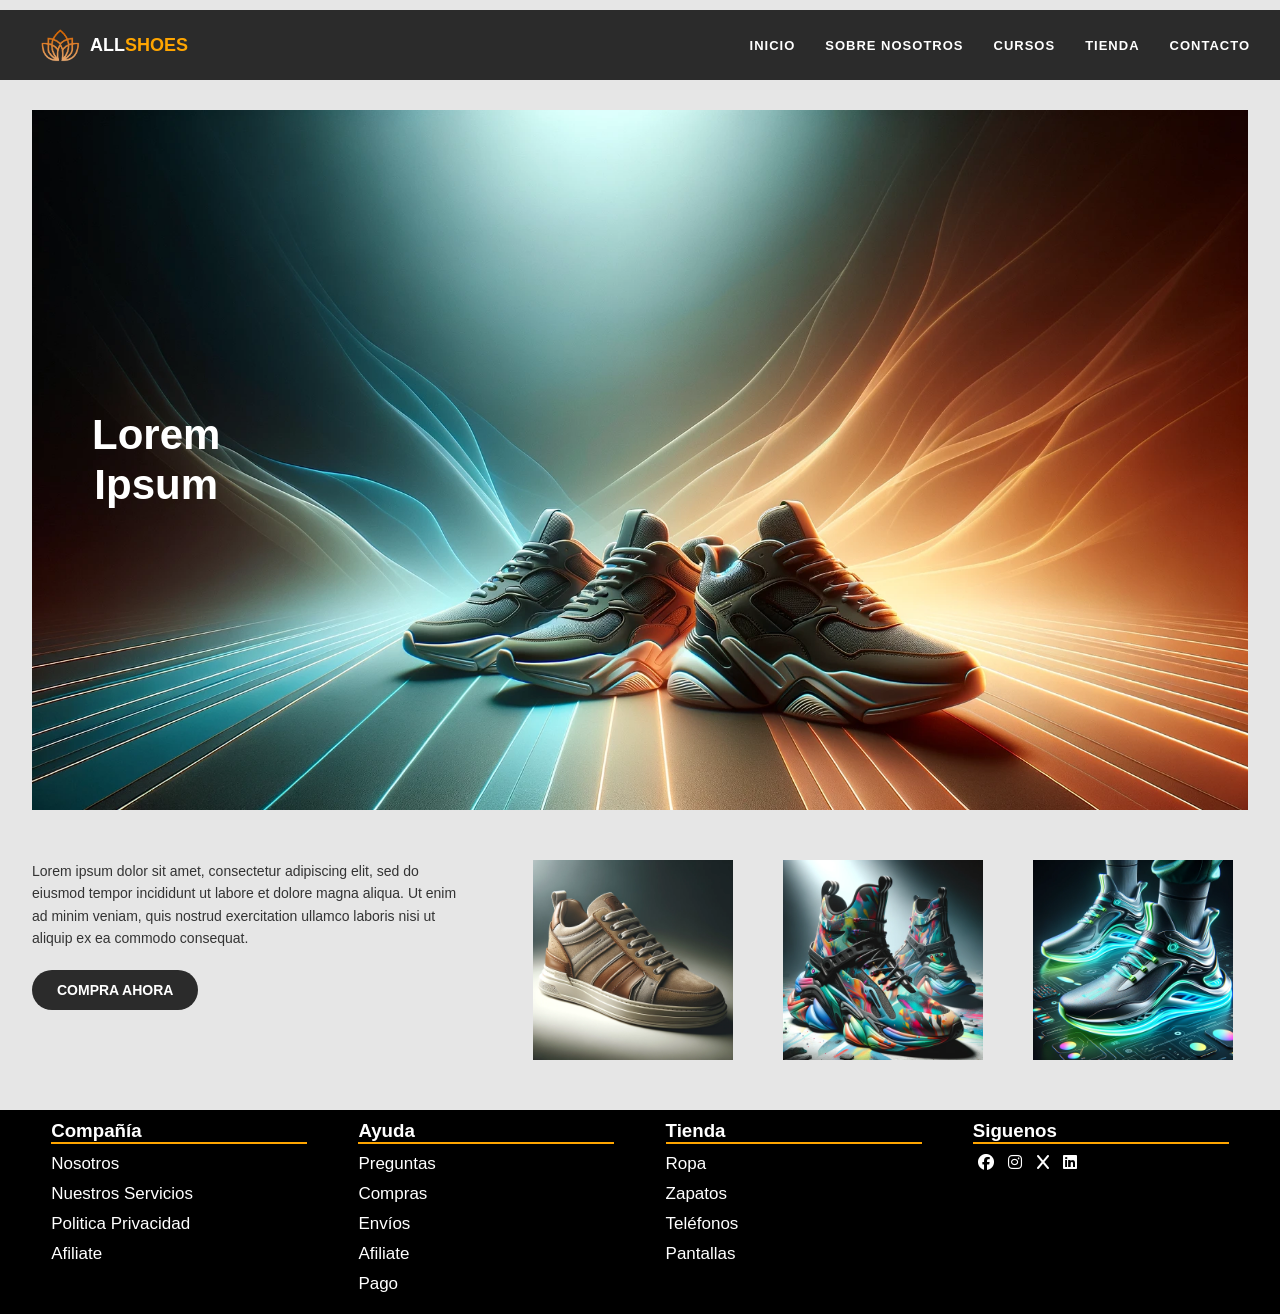
==== index.html @ e3b25574 "Add files via upload" ====
<!DOCTYPE html>
<html lang="en">
<head>
    <meta charset="UTF-8">
    <meta name="viewport" content="width=device-width, initial-scale=1.0">
    <link rel="stylesheet" href="../CSSs/generico.css">
    <link rel="stylesheet" href="../CSSs/header.css">
    <link rel="stylesheet" href="../CSSs/index.css">
    <link rel="stylesheet" href="../CSSs/footer.css">
    <link rel="stylesheet" href="https://cdnjs.cloudflare.com/ajax/libs/font-awesome/6.5.2/css/all.min.css">

    <title>Inicio</title>
</head>
<body>
    <header class="cabecera">
        <div class="contenedor-cabecera">

            <div class="logo">
                <img src="../img/Logos/Logo.png" alt="Logo ALLSHOES" class="imagen-logo"/>
                <span class="texto-logo">ALL<span class="resaltado">SHOES</span></span>
            </div>

            <nav class="menu-navegacion">
                <a href="index.html">INICIO</a>
                <a href="sobrenosotros.html">SOBRE NOSOTROS</a>
                <a href="cursos.html">CURSOS</a>
                <a href="tienda.html">TIENDA</a>
                <a href="contacto.html">CONTACTO</a>
            </nav>

        </div>
    </header>
     <!-- MAIN -->
    <section class="banner-principal">
        <div class="contenido-principal">
            <h1>Lorem<br>Ipsum</h1>
        </div>
    </section>


    <!-- SECCION INFERIOR -->
    <section class="seccion-inferior">
        <div class="contenedor-inferior">

            <div class="columna-texto">
                <p>
                    Lorem ipsum dolor sit amet, consectetur adipiscing elit,
                    sed do eiusmod tempor incididunt ut labore et dolore
                    magna aliqua. Ut enim ad minim veniam, quis nostrud
                    exercitation ullamco laboris nisi ut aliquip ex ea
                    commodo consequat.
                </p>

                <a href="#" class="boton-compra">COMPRA AHORA</a>
            </div>

            <div class="columna-imagenes">
                <div class="tarjeta-producto1">
                    
                </div>
                <div class="tarjeta-producto2">
                    
                </div>
                <div class="tarjeta-producto3">
                    
                </div>
            </div>

        </div>
    </section>
    <footer>
        <div class="footer-box">
            <div class="enlaces">
                <h3 class="cat">Compañía</h3>
                <a class="enlace" href="#">Nosotros</a>
                <a class="enlace" href="#">Nuestros Servicios</a>
                <a class="enlace" href="#">Politica Privacidad</a>
                <a class="enlace" href="#">Afiliate</a>
            </div>
            <div class="enlaces">
                <h3 class="cat">Ayuda</h3>
                <a class="enlace" href="#">Preguntas</a>
                <a class="enlace" href="#">Compras</a>
                <a class="enlace" href="#">Envíos</a>
                <a class="enlace" href="#">Afiliate</a>
                <a class="enlace" href="#">Pago</a>
            </div>
            <div class="enlaces">
                <h3 class="cat">Tienda</h3>
                <a class="enlace" href="#">Ropa</a>
                <a class="enlace" href="#">Zapatos</a>
                <a class="enlace" href="#">Teléfonos</a>
                <a class="enlace" href="#">Pantallas</a>
            </div>
            <div class="enlaces">
                <h3 class="cat">Siguenos</h3>
                    <div>
                        <a class="red-social" href="#"><i class="fa-brands fa-facebook"></i></a>
                        <a class="red-social" href="#"><i class="fa-brands fa-instagram"></i></a>
                        <a class="red-social" href="#"><i class="fa-solid fa-x"></i></a>
                        <a class="red-social" href="#"><i class="fa-brands fa-linkedin"></i></a>
                    </div>
            </div>
        </div>
    </footer>
</body>
</html>
---- CSSs/generico.css ----
* {
    margin: 0;
    padding: 0;
    box-sizing: border-box;
}
body {
    font-family: Arial, sans-serif;
    background-color: #e6e6e6;
}
---- CSSs/header.css ----
.cabecera {
    padding: 10px 0;
}

.imagen-logo {
    height: 40px;
}
.contenedor-cabecera {
    width: 100%;
    margin: auto;
    display: flex;
    justify-content: space-between;
    align-items: center;
    background-color: #2b2b2b;
    padding: 15px 30px;
}

.logo {
    margin-left: 10px;
    display: flex;
    align-items: center;
    gap: 10px;
    color: white;
    font-weight: bold;
    font-size: 18px;
}

.resaltado {
    color: orange;
}

.menu-navegacion {
    display: flex;
    gap: 30px;
    flex-wrap: wrap;
}

.menu-navegacion a {
    text-decoration: none;
    color: white;
    font-size: 13px;
    font-weight: bold;
    letter-spacing: 1px;
    transition: color 0.3s ease;
}

.menu-navegacion a:hover {
    color: orange;
}
---- CSSs/index.css ----
/* IMAGEN PRINCIPAL */
.banner-principal{
    width: 95%;
    height: 700px;
    margin: 20px auto;
    display: flex;
    align-items: center;
    background-image: url("../img/Carroussel/Carroussel-1.webp");
    background-size: cover;
    background-position: center;
    background-position: bottom;
}

.contenido-principal h1 {
    color: white;
    font-size: 42px;
    line-height: 1.2;
    font-weight: 600;
    text-align: center;
    padding-left: 60px;
}

/* SECCION INFERIOR */
.seccion-inferior {
    width: 95%;
    margin: auto;
    padding: 30px 0 50px 0;
}

.contenedor-inferior {
    display: flex;
    justify-content: space-between;
    align-items: flex-start;
    gap: 40px;
}

.columna-texto {
    width: 35%;
}

.columna-texto p {
    font-size: 14px;
    line-height: 1.6;
    color: #333;
    margin-bottom: 20px;
}
/* BOTON */
.boton-compra {
    display: inline-block;
    padding: 12px 25px;
    background-color: #2b2b2b;
    color: white;
    text-decoration: none;
    border-radius: 25px;
    font-weight: bold;
    font-size: 14px;
    transition: background-color 0.3s ease, transform 0.2s ease;
}

.boton-compra:hover {
    background-color: orange;
    transform: scale(1.05);
}


/* IMAGENES ABAJO DERECHA */

.columna-imagenes {
    width: 60%;
    display: flex;
    gap: 20px;
    flex-wrap: wrap;
}

.tarjeta-producto1 {
    flex: 1;
    height: 200px;
    min-width: 130px;
    background-image: url("../img/Articulos/Articulo-1.webp");
    background-size: contain;
    background-repeat: no-repeat;
    background-position: center;

}

.tarjeta-producto2 {
    flex: 1;
    height: 200px;
    min-width: 130px;
    background-image: url("../img/Articulos/Articulo-2.webp");
    background-size: contain;
    background-repeat: no-repeat;
    background-position: center;
}

.tarjeta-producto3 {
    flex: 1;
    height: 200px;
    min-width: 130px;
    background-image: url("../img/Articulos/Articulo-3.webp");
    background-size: contain;
    background-repeat: no-repeat;
    background-position: center;
}

 .tarjeta-producto img {
    width: 100%;
    height: 100%;
 
 }
---- CSSs/footer.css ----
footer{
    background-color: black;
    color: white;
}
.footer-box {
    display: flex;
    padding-top: 10px;
    
}
.enlaces  {
    width: 20%;
    margin-left: 4%;
    margin-bottom: 10px;
}
.cat {
    border-bottom: 2px solid orange;
    margin-bottom: 10px;
}
.red-social {
    color: white;
    display: inline;
    margin: 5px;
    border-radius: 50%;
    width: fit-content;
    height: fit-content;
    background-color: black;
}
.enlace {
    font-size: 17px;
    color: white;
    display: block;
    text-decoration: none;
    margin-bottom: 10px;
}
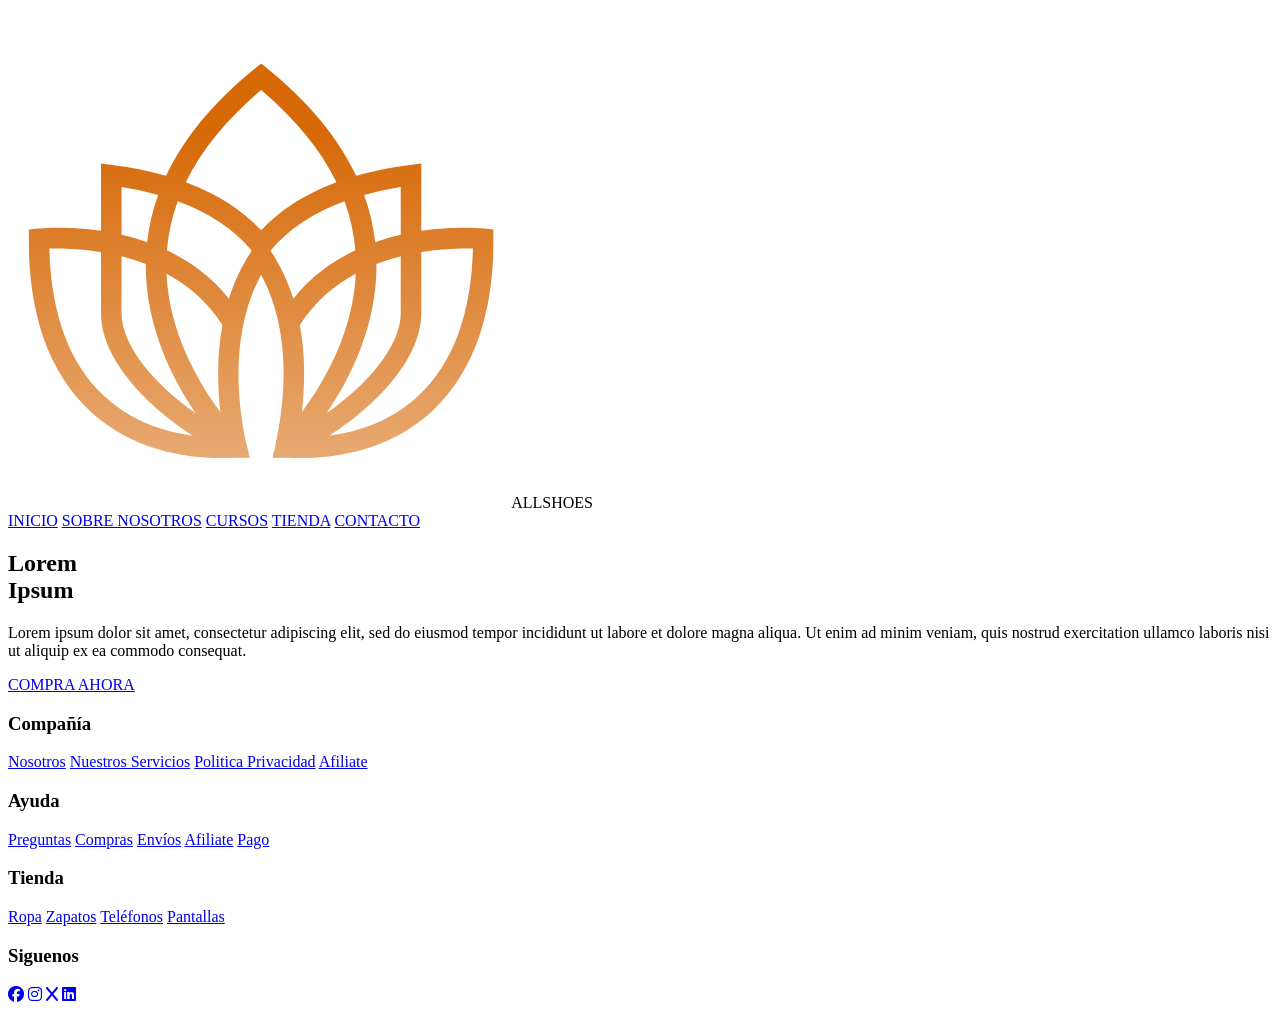
==== commit 84211f28: "Update index.html" ====
--- a/index.html
+++ b/index.html
@@ -3,10 +3,10 @@
 <head>
     <meta charset="UTF-8">
     <meta name="viewport" content="width=device-width, initial-scale=1.0">
-    <link rel="stylesheet" href="../CSSs/generico.css">
-    <link rel="stylesheet" href="../CSSs/header.css">
-    <link rel="stylesheet" href="../CSSs/index.css">
-    <link rel="stylesheet" href="../CSSs/footer.css">
+    <link rel="stylesheet" href="LND/CSSs/generico.css">
+    <link rel="stylesheet" href="LND/CSSs/header.css">
+    <link rel="stylesheet" href="LND/CSSs/index.css">
+    <link rel="stylesheet" href="LND/CSSs/footer.css">
     <link rel="stylesheet" href="https://cdnjs.cloudflare.com/ajax/libs/font-awesome/6.5.2/css/all.min.css">
 
     <title>Inicio</title>
@@ -104,4 +104,4 @@
         </div>
     </footer>
 </body>
-</html>+</html>
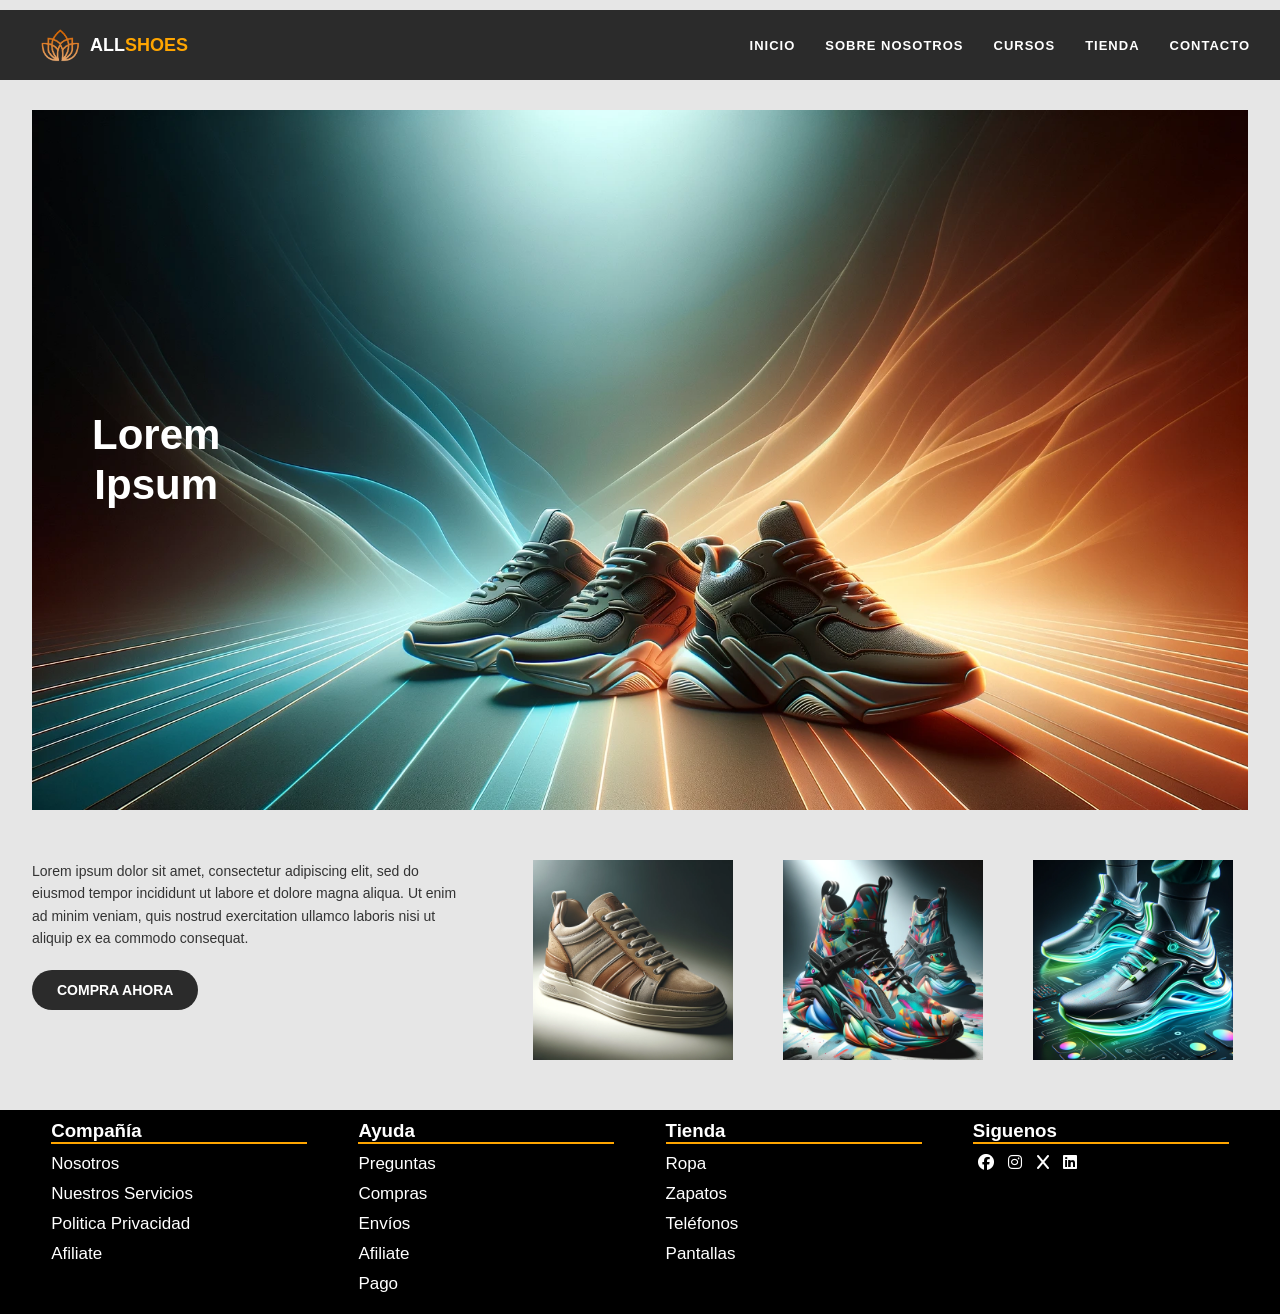
==== commit 5b4c1591: "Update index.html" ====
--- a/index.html
+++ b/index.html
@@ -3,10 +3,10 @@
 <head>
     <meta charset="UTF-8">
     <meta name="viewport" content="width=device-width, initial-scale=1.0">
-    <link rel="stylesheet" href="LND/CSSs/generico.css">
-    <link rel="stylesheet" href="LND/CSSs/header.css">
-    <link rel="stylesheet" href="LND/CSSs/index.css">
-    <link rel="stylesheet" href="LND/CSSs/footer.css">
+    <link rel="stylesheet" href="CSSs/generico.css">
+    <link rel="stylesheet" href="CSSs/header.css">
+    <link rel="stylesheet" href="CSSs/index.css">
+    <link rel="stylesheet" href="CSSs/footer.css">
     <link rel="stylesheet" href="https://cdnjs.cloudflare.com/ajax/libs/font-awesome/6.5.2/css/all.min.css">
 
     <title>Inicio</title>
--- a/CSSs/generico.css
+++ b/CSSs/generico.css
@@ -0,0 +1,9 @@
+* {
+    margin: 0;
+    padding: 0;
+    box-sizing: border-box;
+}
+body {
+    font-family: Arial, sans-serif;
+    background-color: #e6e6e6;
+}
--- a/CSSs/header.css
+++ b/CSSs/header.css
@@ -0,0 +1,49 @@
+.cabecera {
+    padding: 10px 0;
+}
+
+.imagen-logo {
+    height: 40px;
+}
+.contenedor-cabecera {
+    width: 100%;
+    margin: auto;
+    display: flex;
+    justify-content: space-between;
+    align-items: center;
+    background-color: #2b2b2b;
+    padding: 15px 30px;
+}
+
+.logo {
+    margin-left: 10px;
+    display: flex;
+    align-items: center;
+    gap: 10px;
+    color: white;
+    font-weight: bold;
+    font-size: 18px;
+}
+
+.resaltado {
+    color: orange;
+}
+
+.menu-navegacion {
+    display: flex;
+    gap: 30px;
+    flex-wrap: wrap;
+}
+
+.menu-navegacion a {
+    text-decoration: none;
+    color: white;
+    font-size: 13px;
+    font-weight: bold;
+    letter-spacing: 1px;
+    transition: color 0.3s ease;
+}
+
+.menu-navegacion a:hover {
+    color: orange;
+}
--- a/CSSs/index.css
+++ b/CSSs/index.css
@@ -0,0 +1,110 @@
+/* IMAGEN PRINCIPAL */
+.banner-principal{
+    width: 95%;
+    height: 700px;
+    margin: 20px auto;
+    display: flex;
+    align-items: center;
+    background-image: url("../img/Carroussel/Carroussel-1.webp");
+    background-size: cover;
+    background-position: center;
+    background-position: bottom;
+}
+
+.contenido-principal h1 {
+    color: white;
+    font-size: 42px;
+    line-height: 1.2;
+    font-weight: 600;
+    text-align: center;
+    padding-left: 60px;
+}
+
+/* SECCION INFERIOR */
+.seccion-inferior {
+    width: 95%;
+    margin: auto;
+    padding: 30px 0 50px 0;
+}
+
+.contenedor-inferior {
+    display: flex;
+    justify-content: space-between;
+    align-items: flex-start;
+    gap: 40px;
+}
+
+.columna-texto {
+    width: 35%;
+}
+
+.columna-texto p {
+    font-size: 14px;
+    line-height: 1.6;
+    color: #333;
+    margin-bottom: 20px;
+}
+/* BOTON */
+.boton-compra {
+    display: inline-block;
+    padding: 12px 25px;
+    background-color: #2b2b2b;
+    color: white;
+    text-decoration: none;
+    border-radius: 25px;
+    font-weight: bold;
+    font-size: 14px;
+    transition: background-color 0.3s ease, transform 0.2s ease;
+}
+
+.boton-compra:hover {
+    background-color: orange;
+    transform: scale(1.05);
+}
+
+
+/* IMAGENES ABAJO DERECHA */
+
+.columna-imagenes {
+    width: 60%;
+    display: flex;
+    gap: 20px;
+    flex-wrap: wrap;
+}
+
+.tarjeta-producto1 {
+    flex: 1;
+    height: 200px;
+    min-width: 130px;
+    background-image: url("../img/Articulos/Articulo-1.webp");
+    background-size: contain;
+    background-repeat: no-repeat;
+    background-position: center;
+
+}
+
+.tarjeta-producto2 {
+    flex: 1;
+    height: 200px;
+    min-width: 130px;
+    background-image: url("../img/Articulos/Articulo-2.webp");
+    background-size: contain;
+    background-repeat: no-repeat;
+    background-position: center;
+}
+
+.tarjeta-producto3 {
+    flex: 1;
+    height: 200px;
+    min-width: 130px;
+    background-image: url("../img/Articulos/Articulo-3.webp");
+    background-size: contain;
+    background-repeat: no-repeat;
+    background-position: center;
+}
+
+ .tarjeta-producto img {
+    width: 100%;
+    height: 100%;
+ 
+ }
--- a/CSSs/footer.css
+++ b/CSSs/footer.css
@@ -0,0 +1,34 @@
+footer{
+    background-color: black;
+    color: white;
+}
+.footer-box {
+    display: flex;
+    padding-top: 10px;
+    
+}
+.enlaces  {
+    width: 20%;
+    margin-left: 4%;
+    margin-bottom: 10px;
+}
+.cat {
+    border-bottom: 2px solid orange;
+    margin-bottom: 10px;
+}
+.red-social {
+    color: white;
+    display: inline;
+    margin: 5px;
+    border-radius: 50%;
+    width: fit-content;
+    height: fit-content;
+    background-color: black;
+}
+.enlace {
+    font-size: 17px;
+    color: white;
+    display: block;
+    text-decoration: none;
+    margin-bottom: 10px;
+}
